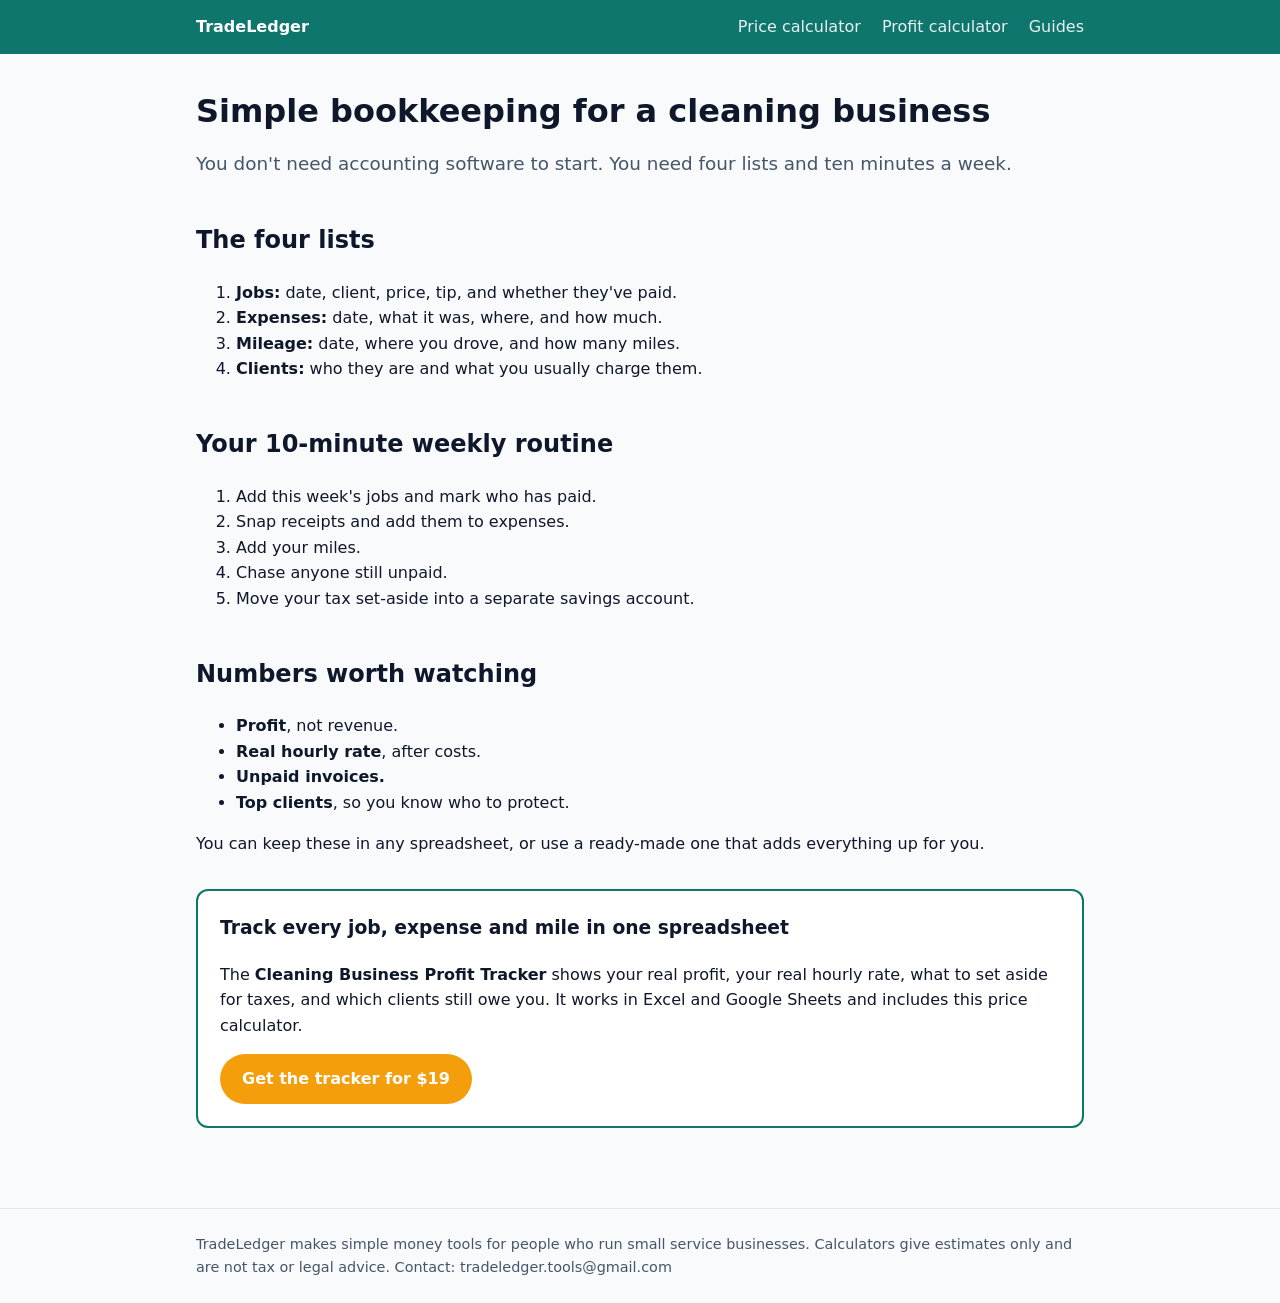
==== guides/cleaning-business-bookkeeping.html @ 63ed48bc "TradeLedger site: calculators and guides" ====
<!doctype html>
<html lang="en"><head><meta charset="utf-8"><meta name="viewport" content="width=device-width,initial-scale=1">
<title>Simple Bookkeeping for a Cleaning Business | TradeLedger</title><meta name="description" content="A no-jargon way to track income, expenses and mileage for a house cleaning business in 10 minutes a week.">
<link rel="canonical" href="https://loomenz.github.io/tradeledger/guides/cleaning-business-bookkeeping.html">
<meta property="og:title" content="Simple Bookkeeping for a Cleaning Business | TradeLedger"><meta property="og:description" content="A no-jargon way to track income, expenses and mileage for a house cleaning business in 10 minutes a week.">
<meta property="og:image" content="https://loomenz.github.io/tradeledger/cover.png">
<link rel="stylesheet" href="../style.css"></head><body>
<header><div class="wrap"><a href="../index.html">TradeLedger</a><nav>
<a href="../tools/cleaning-price-calculator.html">Price calculator</a>
<a href="../tools/cleaning-profit-calculator.html">Profit calculator</a>
<a href="../guides/how-much-to-charge-for-house-cleaning.html">Guides</a></nav></div></header>
<main><div class="wrap"><h1>Simple bookkeeping for a cleaning business</h1>
<p class="lead">You don't need accounting software to start. You need four lists and ten minutes a week.</p>
<h2>The four lists</h2>
<ol><li><strong>Jobs:</strong> date, client, price, tip, and whether they've paid.</li><li><strong>Expenses:</strong> date, what it was, where, and how much.</li>
<li><strong>Mileage:</strong> date, where you drove, and how many miles.</li><li><strong>Clients:</strong> who they are and what you usually charge them.</li></ol>
<h2>Your 10-minute weekly routine</h2>
<ol><li>Add this week's jobs and mark who has paid.</li><li>Snap receipts and add them to expenses.</li><li>Add your miles.</li><li>Chase anyone still unpaid.</li><li>Move your tax set-aside into a separate savings account.</li></ol>
<h2>Numbers worth watching</h2>
<ul><li><strong>Profit</strong>, not revenue.</li><li><strong>Real hourly rate</strong>, after costs.</li><li><strong>Unpaid invoices.</strong></li><li><strong>Top clients</strong>, so you know who to protect.</li></ul>
<p>You can keep these in any spreadsheet, or use a ready-made one that adds everything up for you.</p>
<div class="cta"><h3>Track every job, expense and mile in one spreadsheet</h3>
<p>The <strong>Cleaning Business Profit Tracker</strong> shows your real profit, your real hourly rate, what to set aside for taxes,
and which clients still owe you. It works in Excel and Google Sheets and includes this price calculator.</p>
<a class="btn" href="https://tradeledger.gumroad.com">Get the tracker for $19</a></div></div></main>
<footer><div class="wrap">TradeLedger makes simple money tools for people who run small service businesses.
Calculators give estimates only and are not tax or legal advice. Contact: tradeledger.tools@gmail.com</div></footer>
</body></html>
---- style.css ----
:root{--teal:#0f766e;--teal-l:#ccfbf1;--ink:#0f172a;--mute:#475569;--bg:#f8fafc;--card:#fff;--line:#e2e8f0;--amber:#f59e0b}
*{box-sizing:border-box}body{margin:0;font-family:system-ui,-apple-system,Segoe UI,Roboto,sans-serif;color:var(--ink);background:var(--bg);line-height:1.6}
a{color:var(--teal)}header{background:var(--teal);color:#fff}header .wrap{display:flex;justify-content:space-between;align-items:center;padding:14px 16px;flex-wrap:wrap;gap:8px}
header a{color:#fff;text-decoration:none;font-weight:600}header nav a{margin-left:16px;font-weight:500;opacity:.9}
.wrap{max-width:920px;margin:0 auto;padding:0 16px}main{padding:32px 0 48px}h1{font-size:2rem;line-height:1.2;margin:.2em 0 .4em}h2{margin-top:1.8em}
.lead{font-size:1.15rem;color:var(--mute)}.grid{display:grid;grid-template-columns:repeat(auto-fit,minmax(250px,1fr));gap:16px;margin:24px 0}
.card{background:var(--card);border:1px solid var(--line);border-radius:12px;padding:20px}.card h3{margin-top:0}
.btn{display:inline-block;background:var(--amber);color:#fff;padding:12px 22px;border-radius:999px;text-decoration:none;font-weight:700}
.btn.alt{background:var(--teal)}.calc label{display:block;font-weight:600;margin:12px 0 4px}
.calc input,.calc select{width:100%;padding:10px;border:1px solid #cbd5e1;border-radius:8px;font-size:1rem}
.result{background:var(--teal-l);border-radius:12px;padding:18px;margin-top:18px}.result .big{font-size:2.2rem;font-weight:800;color:var(--teal)}
.result table{width:100%;border-collapse:collapse}.result td{padding:4px 0}.result td:last-child{text-align:right;font-weight:600}
.cta{background:#fff;border:2px solid var(--teal);border-radius:12px;padding:22px;margin:32px 0}.cta h3{margin-top:0}
table.data{width:100%;border-collapse:collapse;background:#fff}table.data th,table.data td{border:1px solid var(--line);padding:8px;text-align:left}table.data th{background:var(--teal);color:#fff}
footer{border-top:1px solid var(--line);padding:24px 0;color:var(--mute);font-size:.9rem}img{max-width:100%;height:auto;border-radius:10px;border:1px solid var(--line)}
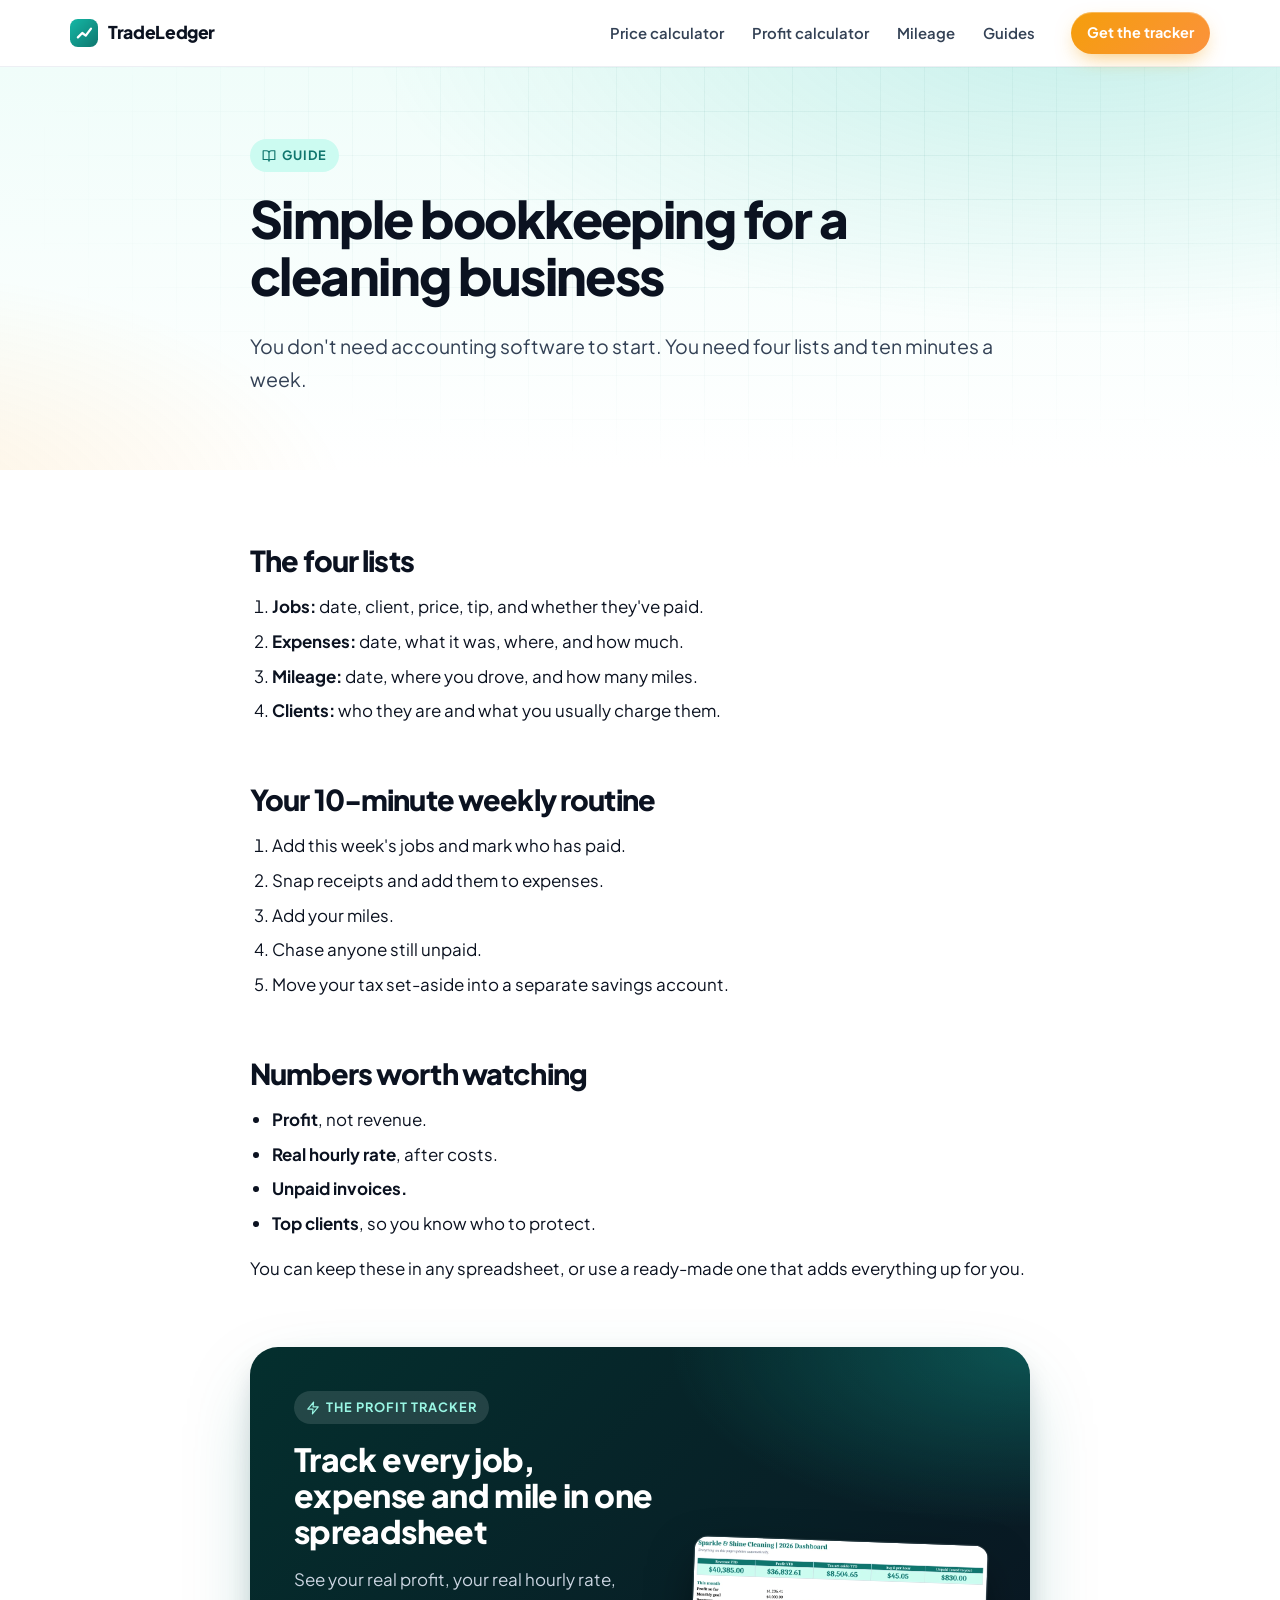
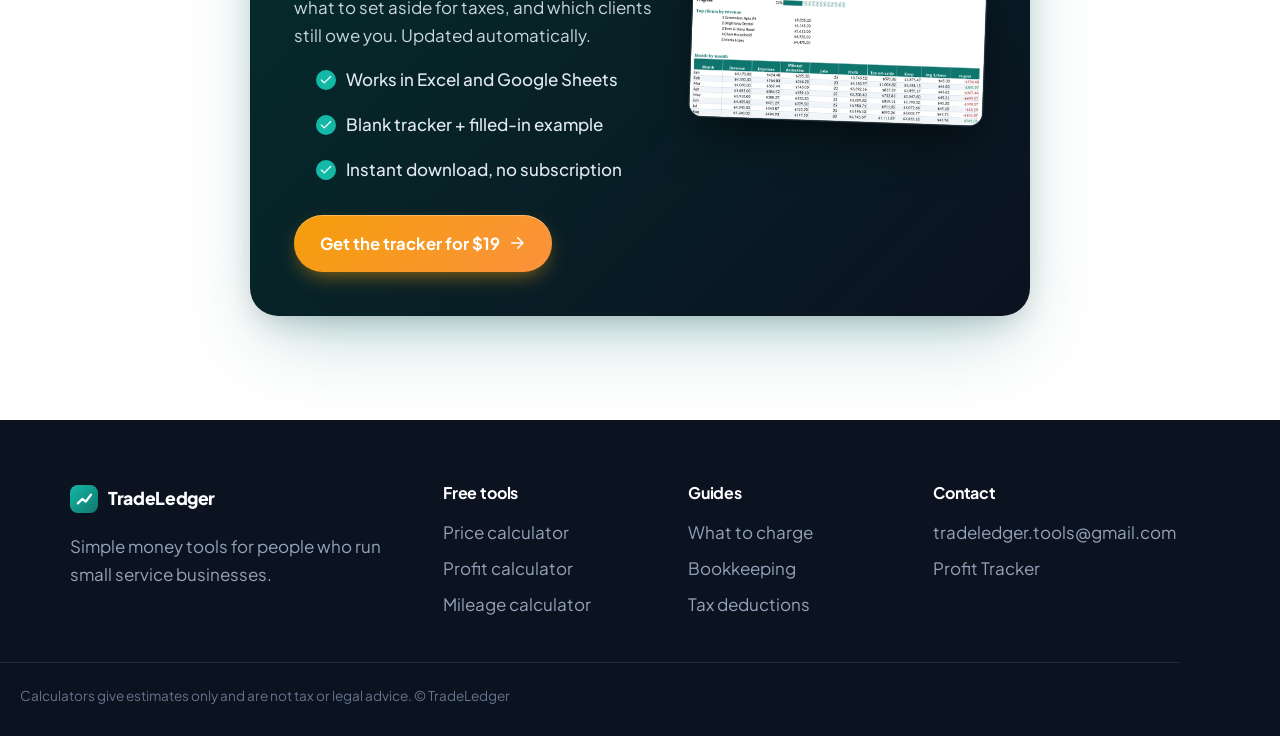
==== commit be13b035: "Redesign site to modern standard Co-Authored-By: Claude Opus 5.5 (1M context) <noreply@anthropic.com" ====
--- a/guides/cleaning-business-bookkeeping.html
+++ b/guides/cleaning-business-bookkeeping.html
@@ -3,14 +3,18 @@
 <title>Simple Bookkeeping for a Cleaning Business | TradeLedger</title><meta name="description" content="A no-jargon way to track income, expenses and mileage for a house cleaning business in 10 minutes a week.">
 <link rel="canonical" href="https://loomenz.github.io/tradeledger/guides/cleaning-business-bookkeeping.html">
 <meta property="og:title" content="Simple Bookkeeping for a Cleaning Business | TradeLedger"><meta property="og:description" content="A no-jargon way to track income, expenses and mileage for a house cleaning business in 10 minutes a week.">
-<meta property="og:image" content="https://loomenz.github.io/tradeledger/cover.png">
+<meta property="og:image" content="https://loomenz.github.io/tradeledger/cover.png"><meta name="theme-color" content="#0f766e">
+<link rel="preconnect" href="https://fonts.googleapis.com"><link rel="preconnect" href="https://fonts.gstatic.com" crossorigin>
+<link href="https://fonts.googleapis.com/css2?family=Plus+Jakarta+Sans:wght@400;500;600;700;800&display=swap" rel="stylesheet">
 <link rel="stylesheet" href="../style.css"></head><body>
-<header><div class="wrap"><a href="../index.html">TradeLedger</a><nav>
-<a href="../tools/cleaning-price-calculator.html">Price calculator</a>
+<header class="nav"><div class="wrap navin"><a class="brand" href="../index.html"><svg width="28" height="28" viewBox="0 0 32 32" aria-hidden="true"><defs><linearGradient id="lg" x1="0" y1="0" x2="1" y2="1"><stop offset="0" stop-color="#14b8a6"/><stop offset="1" stop-color="#0f766e"/></linearGradient></defs><rect width="32" height="32" rx="9" fill="url(#lg)"/><path d="M9 21l5-5 4 3 6-8" fill="none" stroke="#fff" stroke-width="2.6" stroke-linecap="round" stroke-linejoin="round"/></svg><span>TradeLedger</span></a>
+<nav id="menu"><a href="../tools/cleaning-price-calculator.html">Price calculator</a>
 <a href="../tools/cleaning-profit-calculator.html">Profit calculator</a>
-<a href="../guides/how-much-to-charge-for-house-cleaning.html">Guides</a></nav></div></header>
-<main><div class="wrap"><h1>Simple bookkeeping for a cleaning business</h1>
-<p class="lead">You don't need accounting software to start. You need four lists and ten minutes a week.</p>
+<a href="../tools/mileage-deduction-calculator.html">Mileage</a>
+<a href="../guides/how-much-to-charge-for-house-cleaning.html">Guides</a></nav>
+<a class="btn sm" href="https://ledgercraft002.gumroad.com/l/vpeufb">Get the tracker</a></div></header>
+<main><section class="phero"><div class="glow"></div><div class="wrap narrow">
+<span class="eyebrow"><svg width="14" height="14" viewBox="0 0 24 24" fill="none" stroke="currentColor" stroke-width="2" stroke-linecap="round" stroke-linejoin="round" aria-hidden="true"><path d="M2 3h6a4 4 0 0 1 4 4v14a3 3 0 0 0-3-3H2zM22 3h-6a4 4 0 0 0-4 4v14a3 3 0 0 1 3-3h7z"/></svg> Guide</span><h1>Simple bookkeeping for a cleaning business</h1><p class="lead">You don't need accounting software to start. You need four lists and ten minutes a week.</p></div></section><div class="wrap narrow article">
 <h2>The four lists</h2>
 <ol><li><strong>Jobs:</strong> date, client, price, tip, and whether they've paid.</li><li><strong>Expenses:</strong> date, what it was, where, and how much.</li>
 <li><strong>Mileage:</strong> date, where you drove, and how many miles.</li><li><strong>Clients:</strong> who they are and what you usually charge them.</li></ol>
@@ -19,10 +23,17 @@
 <h2>Numbers worth watching</h2>
 <ul><li><strong>Profit</strong>, not revenue.</li><li><strong>Real hourly rate</strong>, after costs.</li><li><strong>Unpaid invoices.</strong></li><li><strong>Top clients</strong>, so you know who to protect.</li></ul>
 <p>You can keep these in any spreadsheet, or use a ready-made one that adds everything up for you.</p>
-<div class="cta"><h3>Track every job, expense and mile in one spreadsheet</h3>
-<p>The <strong>Cleaning Business Profit Tracker</strong> shows your real profit, your real hourly rate, what to set aside for taxes,
-and which clients still owe you. It works in Excel and Google Sheets and includes this price calculator.</p>
-<a class="btn" href="https://tradeledger.gumroad.com">Get the tracker for $19</a></div></div></main>
-<footer><div class="wrap">TradeLedger makes simple money tools for people who run small service businesses.
-Calculators give estimates only and are not tax or legal advice. Contact: tradeledger.tools@gmail.com</div></footer>
+<section class="cta reveal"><div class="ctatext"><span class="eyebrow light"><svg width="14" height="14" viewBox="0 0 24 24" fill="none" stroke="currentColor" stroke-width="2" stroke-linecap="round" stroke-linejoin="round" aria-hidden="true"><path d="M13 2L3 14h9l-1 8 10-12h-9z"/></svg> The Profit Tracker</span>
+<h3>Track every job, expense and mile in one spreadsheet</h3>
+<p>See your real profit, your real hourly rate, what to set aside for taxes, and which clients still owe you. Updated automatically.</p>
+<ul class="checks"><li><svg width="16" height="16" viewBox="0 0 24 24" fill="none" stroke="currentColor" stroke-width="2" stroke-linecap="round" stroke-linejoin="round" aria-hidden="true"><path d="M20 6L9 17l-5-5"/></svg>Works in Excel and Google Sheets</li><li><svg width="16" height="16" viewBox="0 0 24 24" fill="none" stroke="currentColor" stroke-width="2" stroke-linecap="round" stroke-linejoin="round" aria-hidden="true"><path d="M20 6L9 17l-5-5"/></svg>Blank tracker + filled-in example</li><li><svg width="16" height="16" viewBox="0 0 24 24" fill="none" stroke="currentColor" stroke-width="2" stroke-linecap="round" stroke-linejoin="round" aria-hidden="true"><path d="M20 6L9 17l-5-5"/></svg>Instant download, no subscription</li></ul>
+<a class="btn big" href="https://ledgercraft002.gumroad.com/l/vpeufb">Get the tracker for $19 <svg width="18" height="18" viewBox="0 0 24 24" fill="none" stroke="currentColor" stroke-width="2" stroke-linecap="round" stroke-linejoin="round" aria-hidden="true"><path d="M5 12h14M13 5l7 7-7 7"/></svg></a></div>
+<div class="ctaimg"><img src="../img/dashboard.webp" width="901" height="554" loading="lazy" alt="Profit Tracker dashboard"></div></section></div></main>
+<footer><div class="wrap foot"><div><a class="brand" href="../index.html"><svg width="28" height="28" viewBox="0 0 32 32" aria-hidden="true"><defs><linearGradient id="lg" x1="0" y1="0" x2="1" y2="1"><stop offset="0" stop-color="#14b8a6"/><stop offset="1" stop-color="#0f766e"/></linearGradient></defs><rect width="32" height="32" rx="9" fill="url(#lg)"/><path d="M9 21l5-5 4 3 6-8" fill="none" stroke="#fff" stroke-width="2.6" stroke-linecap="round" stroke-linejoin="round"/></svg><span>TradeLedger</span></a>
+<p>Simple money tools for people who run small service businesses.</p></div>
+<div><h4>Free tools</h4><a href="../tools/cleaning-price-calculator.html">Price calculator</a><a href="../tools/cleaning-profit-calculator.html">Profit calculator</a><a href="../tools/mileage-deduction-calculator.html">Mileage calculator</a></div>
+<div><h4>Guides</h4><a href="../guides/how-much-to-charge-for-house-cleaning.html">What to charge</a><a href="../guides/cleaning-business-bookkeeping.html">Bookkeeping</a><a href="../guides/cleaning-business-tax-deductions.html">Tax deductions</a></div>
+<div><h4>Contact</h4><a href="mailto:tradeledger.tools@gmail.com">tradeledger.tools@gmail.com</a><a href="https://ledgercraft002.gumroad.com/l/vpeufb">Profit Tracker</a></div></div>
+<div class="wrap fine">Calculators give estimates only and are not tax or legal advice. © TradeLedger</div></footer>
+<script src="../site.js" defer></script>
 </body></html>
--- a/style.css
+++ b/style.css
@@ -1,15 +1,153 @@
-:root{--teal:#0f766e;--teal-l:#ccfbf1;--ink:#0f172a;--mute:#475569;--bg:#f8fafc;--card:#fff;--line:#e2e8f0;--amber:#f59e0b}
-*{box-sizing:border-box}body{margin:0;font-family:system-ui,-apple-system,Segoe UI,Roboto,sans-serif;color:var(--ink);background:var(--bg);line-height:1.6}
-a{color:var(--teal)}header{background:var(--teal);color:#fff}header .wrap{display:flex;justify-content:space-between;align-items:center;padding:14px 16px;flex-wrap:wrap;gap:8px}
-header a{color:#fff;text-decoration:none;font-weight:600}header nav a{margin-left:16px;font-weight:500;opacity:.9}
-.wrap{max-width:920px;margin:0 auto;padding:0 16px}main{padding:32px 0 48px}h1{font-size:2rem;line-height:1.2;margin:.2em 0 .4em}h2{margin-top:1.8em}
-.lead{font-size:1.15rem;color:var(--mute)}.grid{display:grid;grid-template-columns:repeat(auto-fit,minmax(250px,1fr));gap:16px;margin:24px 0}
-.card{background:var(--card);border:1px solid var(--line);border-radius:12px;padding:20px}.card h3{margin-top:0}
-.btn{display:inline-block;background:var(--amber);color:#fff;padding:12px 22px;border-radius:999px;text-decoration:none;font-weight:700}
-.btn.alt{background:var(--teal)}.calc label{display:block;font-weight:600;margin:12px 0 4px}
-.calc input,.calc select{width:100%;padding:10px;border:1px solid #cbd5e1;border-radius:8px;font-size:1rem}
-.result{background:var(--teal-l);border-radius:12px;padding:18px;margin-top:18px}.result .big{font-size:2.2rem;font-weight:800;color:var(--teal)}
-.result table{width:100%;border-collapse:collapse}.result td{padding:4px 0}.result td:last-child{text-align:right;font-weight:600}
-.cta{background:#fff;border:2px solid var(--teal);border-radius:12px;padding:22px;margin:32px 0}.cta h3{margin-top:0}
-table.data{width:100%;border-collapse:collapse;background:#fff}table.data th,table.data td{border:1px solid var(--line);padding:8px;text-align:left}table.data th{background:var(--teal);color:#fff}
-footer{border-top:1px solid var(--line);padding:24px 0;color:var(--mute);font-size:.9rem}img{max-width:100%;height:auto;border-radius:10px;border:1px solid var(--line)}
+:root{
+  --brand:#0f766e;--brand-2:#14b8a6;--brand-soft:#ccfbf1;--accent:#f59e0b;--accent-2:#fb923c;
+  --ink:#0b1220;--ink-2:#334155;--mute:#64748b;--line:#e5e9f0;--bg:#ffffff;--bg-2:#f6f8fb;--card:#ffffff;
+  --r:20px;--r-sm:12px;
+  --sh-1:0 1px 2px rgba(15,23,42,.06),0 2px 8px rgba(15,23,42,.04);
+  --sh-2:0 2px 4px rgba(15,23,42,.04),0 12px 32px -8px rgba(15,23,42,.14);
+  --sh-3:0 30px 80px -20px rgba(15,118,110,.35),0 12px 30px -10px rgba(15,23,42,.25);
+}
+*{box-sizing:border-box}html{scroll-behavior:smooth;-webkit-text-size-adjust:100%}
+body{margin:0;font-family:"Plus Jakarta Sans",system-ui,-apple-system,Segoe UI,Roboto,sans-serif;color:var(--ink);background:var(--bg);line-height:1.65;font-size:17px;-webkit-font-smoothing:antialiased;overflow-x:hidden}
+img{max-width:100%;height:auto;display:block}a{color:var(--brand)}
+h1,h2,h3,h4{line-height:1.12;letter-spacing:-.03em;margin:0 0 .5em;font-weight:800}
+h1{font-size:clamp(2.2rem,5.2vw,3.9rem)}h2{font-size:clamp(1.7rem,3.4vw,2.6rem)}h3{font-size:1.25rem;letter-spacing:-.02em}h4{font-size:1rem;letter-spacing:-.01em;font-weight:700}
+p{margin:0 0 1em}.lead{font-size:clamp(1.05rem,1.6vw,1.22rem);color:var(--ink-2);max-width:40em}
+.wrap{max-width:1180px;margin:0 auto;padding:0 20px}.narrow{max-width:820px}
+.grad{background:linear-gradient(100deg,var(--brand) 10%,var(--brand-2) 55%,var(--accent) 100%);-webkit-background-clip:text;background-clip:text;color:transparent}
+
+/* nav */
+.nav{position:sticky;top:0;z-index:50;background:rgba(255,255,255,.72);backdrop-filter:saturate(180%) blur(14px);-webkit-backdrop-filter:saturate(180%) blur(14px);border-bottom:1px solid rgba(229,233,240,.7)}
+.navin{display:flex;align-items:center;gap:24px;height:66px}
+.brand{display:inline-flex;align-items:center;gap:10px;font-weight:800;letter-spacing:-.02em;color:var(--ink);text-decoration:none;font-size:1.1rem}
+.nav nav{display:flex;gap:4px;margin-left:auto}
+.nav nav a{color:var(--ink-2);text-decoration:none;font-weight:600;font-size:.93rem;padding:8px 12px;border-radius:999px;transition:background .2s,color .2s}
+.nav nav a:hover{background:var(--bg-2);color:var(--ink)}
+
+/* buttons */
+.btn{display:inline-flex;align-items:center;justify-content:center;gap:8px;background:linear-gradient(135deg,var(--accent),var(--accent-2));color:#fff;font-weight:700;text-decoration:none;padding:12px 22px;border-radius:999px;border:0;box-shadow:0 8px 22px -8px rgba(245,158,11,.7),inset 0 1px 0 rgba(255,255,255,.3);transition:transform .2s,box-shadow .2s;white-space:nowrap}
+.btn:hover{transform:translateY(-2px);box-shadow:0 14px 30px -10px rgba(245,158,11,.8),inset 0 1px 0 rgba(255,255,255,.3)}
+.btn svg{transition:transform .2s}.btn:hover svg{transform:translateX(3px)}
+.btn.sm{padding:9px 16px;font-size:.9rem}.btn.big{padding:15px 26px;font-size:1.04rem}.btn.full{width:100%}
+.btn.ghost{background:#fff;color:var(--ink);box-shadow:var(--sh-1);border:1px solid var(--line)}.btn.ghost:hover{box-shadow:var(--sh-2)}
+
+.eyebrow{display:inline-flex;align-items:center;gap:6px;font-size:.8rem;font-weight:700;text-transform:uppercase;letter-spacing:.08em;color:var(--brand);background:var(--brand-soft);padding:6px 12px;border-radius:999px;margin-bottom:18px}
+.eyebrow.light{background:rgba(255,255,255,.12);color:#99f6e4}
+
+/* hero */
+.hero,.phero{position:relative;overflow:hidden;background:radial-gradient(1200px 500px at 85% -10%,rgba(20,184,166,.18),transparent 60%),radial-gradient(800px 400px at -10% 110%,rgba(245,158,11,.12),transparent 60%),linear-gradient(180deg,#f0fdfa 0%,#fff 100%)}
+.glow{position:absolute;inset:0;background-image:linear-gradient(rgba(15,118,110,.06) 1px,transparent 1px),linear-gradient(90deg,rgba(15,118,110,.06) 1px,transparent 1px);background-size:44px 44px;mask-image:radial-gradient(ellipse at 60% 30%,#000 20%,transparent 70%);-webkit-mask-image:radial-gradient(ellipse at 60% 30%,#000 20%,transparent 70%);pointer-events:none}
+.herogrid{position:relative;display:grid;grid-template-columns:1.02fr 1fr;gap:56px;align-items:center;padding:88px 20px 104px}
+.herotext h1{margin-bottom:.35em}
+.ctas{display:flex;gap:12px;flex-wrap:wrap;margin:30px 0 26px}
+.works{display:flex;align-items:center;gap:8px;flex-wrap:wrap;color:var(--mute);font-size:.9rem;font-weight:600}
+.pill{background:#fff;border:1px solid var(--line);padding:4px 12px;border-radius:999px;color:var(--ink-2);box-shadow:var(--sh-1)}
+.heroimg{position:relative;perspective:1600px}
+.frame{background:#fff;border-radius:16px;border:1px solid var(--line);box-shadow:var(--sh-3);overflow:hidden;transform:rotateY(-9deg) rotateX(4deg);transform-origin:left center;transition:transform .6s cubic-bezier(.2,.8,.2,1)}
+.heroimg:hover .frame{transform:rotateY(-3deg) rotateX(1deg)}
+.bar{display:flex;align-items:center;gap:6px;padding:10px 14px;border-bottom:1px solid var(--line);background:#f8fafc}
+.bar i{width:10px;height:10px;border-radius:50%;background:#e2e8f0}.bar i:nth-child(1){background:#fda4af}.bar i:nth-child(2){background:#fcd34d}.bar i:nth-child(3){background:#86efac}
+.bar span{margin-left:10px;font-size:.75rem;color:var(--mute);font-weight:600}
+.chip{position:absolute;background:rgba(255,255,255,.9);backdrop-filter:blur(8px);border:1px solid var(--line);border-radius:14px;padding:12px 16px;box-shadow:var(--sh-2);display:flex;flex-direction:column;line-height:1.2;animation:float 6s ease-in-out infinite}
+.chip b{font-size:1.35rem;letter-spacing:-.02em}.chip span{font-size:.78rem;color:var(--mute);font-weight:600}.chip .up{color:#16a34a}
+.c1{left:-26px;bottom:-22px}.c2{right:-14px;top:-24px;animation-delay:-3s}
+@keyframes float{0%,100%{transform:translateY(0)}50%{transform:translateY(-10px)}}
+
+/* stats */
+.stats{border-block:1px solid var(--line);background:#fff}
+.statgrid{display:grid;grid-template-columns:repeat(4,1fr);gap:20px;padding:34px 20px}
+.statgrid div{text-align:center}.statgrid b{display:block;font-size:2.3rem;font-weight:800;letter-spacing:-.04em;background:linear-gradient(135deg,var(--brand),var(--brand-2));-webkit-background-clip:text;background-clip:text;color:transparent}
+.statgrid b i{font-style:normal}.statgrid div>span{color:var(--mute);font-size:.92rem;font-weight:600}
+
+/* sections */
+.sec{padding:104px 0}.sec.alt{background:var(--bg-2)}
+.sechead{text-align:center;max-width:680px;margin:0 auto 54px}.sechead p{color:var(--ink-2);font-size:1.1rem}
+.grid3{display:grid;grid-template-columns:repeat(3,1fr);gap:22px}
+.card{background:var(--card);border:1px solid var(--line);border-radius:var(--r);padding:28px;box-shadow:var(--sh-1)}
+.card.tool{text-decoration:none;color:inherit;display:flex;flex-direction:column;transition:transform .25s,box-shadow .25s,border-color .25s}
+.card.tool:hover{transform:translateY(-6px);box-shadow:var(--sh-2);border-color:rgba(20,184,166,.45)}
+.card.tool p{color:var(--ink-2);flex:1}.more{display:inline-flex;align-items:center;gap:6px;color:var(--brand);font-weight:700}
+.card.tool:hover .more svg{transform:translateX(4px)}.more svg{transition:transform .2s}
+.ico{display:inline-grid;place-items:center;width:48px;height:48px;border-radius:14px;background:linear-gradient(135deg,var(--brand-soft),#e0f2fe);color:var(--brand);margin-bottom:18px}
+.ico.sm{width:42px;height:42px;border-radius:12px;margin:0;flex:none}
+.featgrid{display:grid;grid-template-columns:repeat(4,1fr);gap:18px}
+.feat{display:flex;gap:14px;align-items:flex-start;background:#fff;border:1px solid var(--line);border-radius:16px;padding:20px;transition:transform .25s,box-shadow .25s}
+.feat:hover{transform:translateY(-4px);box-shadow:var(--sh-2)}.feat h4{margin-bottom:.25em}.feat p{color:var(--mute);font-size:.92rem;margin:0;line-height:1.5}
+
+/* pricing */
+.pricing{display:grid;grid-template-columns:1fr 440px;gap:60px;align-items:center}
+.price{position:relative;background:#fff;border-radius:24px;padding:32px;border:1px solid var(--line);box-shadow:var(--sh-3)}
+.price:before{content:"";position:absolute;inset:-1px;border-radius:24px;padding:1.5px;background:linear-gradient(135deg,var(--brand-2),transparent 40%,var(--accent));-webkit-mask:linear-gradient(#000 0 0) content-box,linear-gradient(#000 0 0);-webkit-mask-composite:xor;mask-composite:exclude;pointer-events:none}
+.ptop span{font-weight:700;color:var(--ink-2)}.amt{font-size:3.4rem;font-weight:800;letter-spacing:-.04em;margin:4px 0 14px}.amt small{font-size:.95rem;color:var(--mute);font-weight:600;letter-spacing:0;margin-left:8px}
+.checks{list-style:none;padding:0;margin:0 0 24px;display:grid;gap:10px}.checks li{display:flex;gap:10px;align-items:center;font-weight:500}
+.checks svg{flex:none;color:#fff;background:var(--brand-2);border-radius:50%;padding:3px;width:20px;height:20px}
+.fine{display:flex;align-items:center;justify-content:center;gap:6px;color:var(--mute);font-size:.85rem;margin:14px 0 0}
+
+/* guides & faq */
+.guides{display:grid;gap:12px}
+.glink{display:flex;justify-content:space-between;align-items:center;gap:16px;background:#fff;border:1px solid var(--line);border-radius:16px;padding:20px 24px;text-decoration:none;color:var(--ink);font-weight:700;transition:transform .2s,box-shadow .2s,border-color .2s}
+.glink:hover{transform:translateX(4px);box-shadow:var(--sh-2);border-color:rgba(20,184,166,.45)}.glink svg{color:var(--brand);flex:none}
+.faq{display:grid;gap:12px;margin-bottom:64px}
+details{background:#fff;border:1px solid var(--line);border-radius:16px;padding:0 24px;transition:box-shadow .2s}
+details[open]{box-shadow:var(--sh-2)}
+summary{cursor:pointer;list-style:none;padding:20px 0;font-weight:700;display:flex;justify-content:space-between;gap:16px}
+summary::-webkit-details-marker{display:none}
+summary:after{content:"+";font-size:1.4rem;line-height:1;color:var(--brand);transition:transform .25s}
+details[open] summary:after{transform:rotate(45deg)}details p{color:var(--ink-2);margin:0 0 20px}
+
+/* CTA band */
+.cta{position:relative;overflow:hidden;display:grid;grid-template-columns:1.1fr .9fr;gap:36px;align-items:center;background:radial-gradient(600px 300px at 100% 0%,rgba(20,184,166,.35),transparent 60%),linear-gradient(135deg,#042f2e,#0b1220);color:#e2e8f0;border-radius:28px;padding:44px;margin:64px 0;box-shadow:var(--sh-3)}
+.cta h3{font-size:clamp(1.5rem,2.6vw,2rem);color:#fff}.cta p{color:#cbd5e1}.cta .checks li{color:#e2e8f0}
+.ctaimg img{border-radius:14px;box-shadow:0 20px 50px -10px rgba(0,0,0,.6);transform:rotate(2deg);border:1px solid rgba(255,255,255,.1)}
+
+/* inner pages */
+.phero .wrap{position:relative;padding:72px 20px 56px}.phero h1{font-size:clamp(2rem,4.4vw,3.2rem)}
+.article{padding-top:16px;padding-bottom:24px;font-size:1.06rem}
+.article h2{font-size:clamp(1.4rem,2.6vw,1.8rem);margin-top:2em}.article li{margin-bottom:.4em}.article ul,.article ol{padding-left:1.3em}
+.tool{padding-top:8px}
+.tool>h2,.tool>p{max-width:760px}.tool>h2{font-size:clamp(1.4rem,2.6vw,1.8rem);margin-top:2.2em}
+table.data{width:100%;border-collapse:separate;border-spacing:0;background:#fff;border:1px solid var(--line);border-radius:16px;overflow:hidden;font-size:.95rem;margin:16px 0 24px;box-shadow:var(--sh-1)}
+table.data th,table.data td{padding:14px 16px;text-align:left;border-bottom:1px solid var(--line)}table.data tr:last-child td{border-bottom:0}
+table.data th{background:var(--bg-2);font-weight:700;color:var(--ink)}
+
+/* calculators */
+.calc{display:grid;grid-template-columns:1.15fr .85fr;gap:24px;align-items:start;margin-top:8px}
+.fields{display:grid;grid-template-columns:1fr 1fr;column-gap:20px;padding:30px}
+.f{display:flex;flex-direction:column;justify-content:flex-end}
+.fields label{display:block;font-weight:600;font-size:.9rem;color:var(--ink-2);margin:14px 0 6px;line-height:1.35}
+.fields input,.fields select{width:100%;padding:13px 14px;border:1.5px solid var(--line);border-radius:var(--r-sm);font:inherit;font-size:1rem;background:var(--bg-2);transition:border-color .2s,box-shadow .2s,background .2s}
+.fields input:focus{outline:0;border-color:var(--brand-2);background:#fff;box-shadow:0 0 0 4px rgba(20,184,166,.18)}
+.result{position:sticky;top:90px;border-radius:var(--r);padding:30px;color:#e2e8f0;background:radial-gradient(400px 200px at 100% 0%,rgba(20,184,166,.45),transparent 60%),linear-gradient(160deg,#0f766e,#042f2e);box-shadow:var(--sh-3)}
+.result>div:first-child{font-weight:600;color:#99f6e4;font-size:.9rem;text-transform:uppercase;letter-spacing:.08em}
+.result .big{font-size:clamp(2.6rem,5vw,3.4rem);font-weight:800;letter-spacing:-.04em;color:#fff;margin:4px 0 18px;transition:transform .2s}
+.result .big.bump{transform:scale(1.05)}
+.result table{width:100%;border-collapse:collapse;font-size:.95rem}.result td{padding:9px 0;border-top:1px solid rgba(255,255,255,.12)}
+.result td:last-child{text-align:right;font-weight:700;color:#fff}
+
+/* footer */
+footer{background:#0b1220;color:#94a3b8;padding:64px 0 28px;margin-top:0}
+.foot{display:grid;grid-template-columns:1.6fr 1fr 1fr 1.3fr;gap:32px}
+footer .brand{color:#fff}footer p{margin-top:12px;max-width:26em}
+footer h4{color:#fff;margin-bottom:12px}footer .foot a:not(.brand){display:block;color:#94a3b8;text-decoration:none;padding:4px 0;transition:color .2s}footer .foot a:hover{color:#fff}
+footer .fine{justify-content:flex-start;border-top:1px solid #1e293b;margin-top:40px;padding-top:22px}
+main>.wrap:last-child{padding-bottom:40px}
+
+/* motion */
+.reveal{opacity:0;transform:translateY(22px);transition:opacity .7s cubic-bezier(.2,.8,.2,1),transform .7s cubic-bezier(.2,.8,.2,1)}
+.reveal.in{opacity:1;transform:none}
+.no-js .reveal{opacity:1;transform:none}
+@media (prefers-reduced-motion:reduce){*,*:before,*:after{animation:none!important;transition:none!important;scroll-behavior:auto!important}.reveal{opacity:1;transform:none}.frame{transform:none}}
+
+/* responsive */
+@media (max-width:1000px){.featgrid{grid-template-columns:repeat(2,1fr)}.pricing{grid-template-columns:1fr}.foot{grid-template-columns:1fr 1fr}}
+@media (max-width:880px){
+  .herogrid{grid-template-columns:1fr;padding:56px 20px 80px;gap:48px}.frame{transform:none}
+  .grid3{grid-template-columns:1fr}.calc{grid-template-columns:1fr}.result{position:static}
+  .cta{grid-template-columns:1fr;padding:32px}.nav nav{display:none}.navin{justify-content:space-between}
+  .statgrid{grid-template-columns:repeat(2,1fr)}.sec{padding:72px 0}
+}
+@media (max-width:560px){
+  body{font-size:16px}.fields{grid-template-columns:1fr;padding:22px}
+  .featgrid{grid-template-columns:1fr}.foot{grid-template-columns:1fr}.ctas .btn{width:100%}
+  .c1{left:-6px;bottom:-26px}.c2{right:-6px;top:-28px}.chip{padding:9px 12px}.chip b{font-size:1.1rem}
+  .cta{padding:26px 22px}.price{padding:24px}.brand span{font-size:1rem}
+}
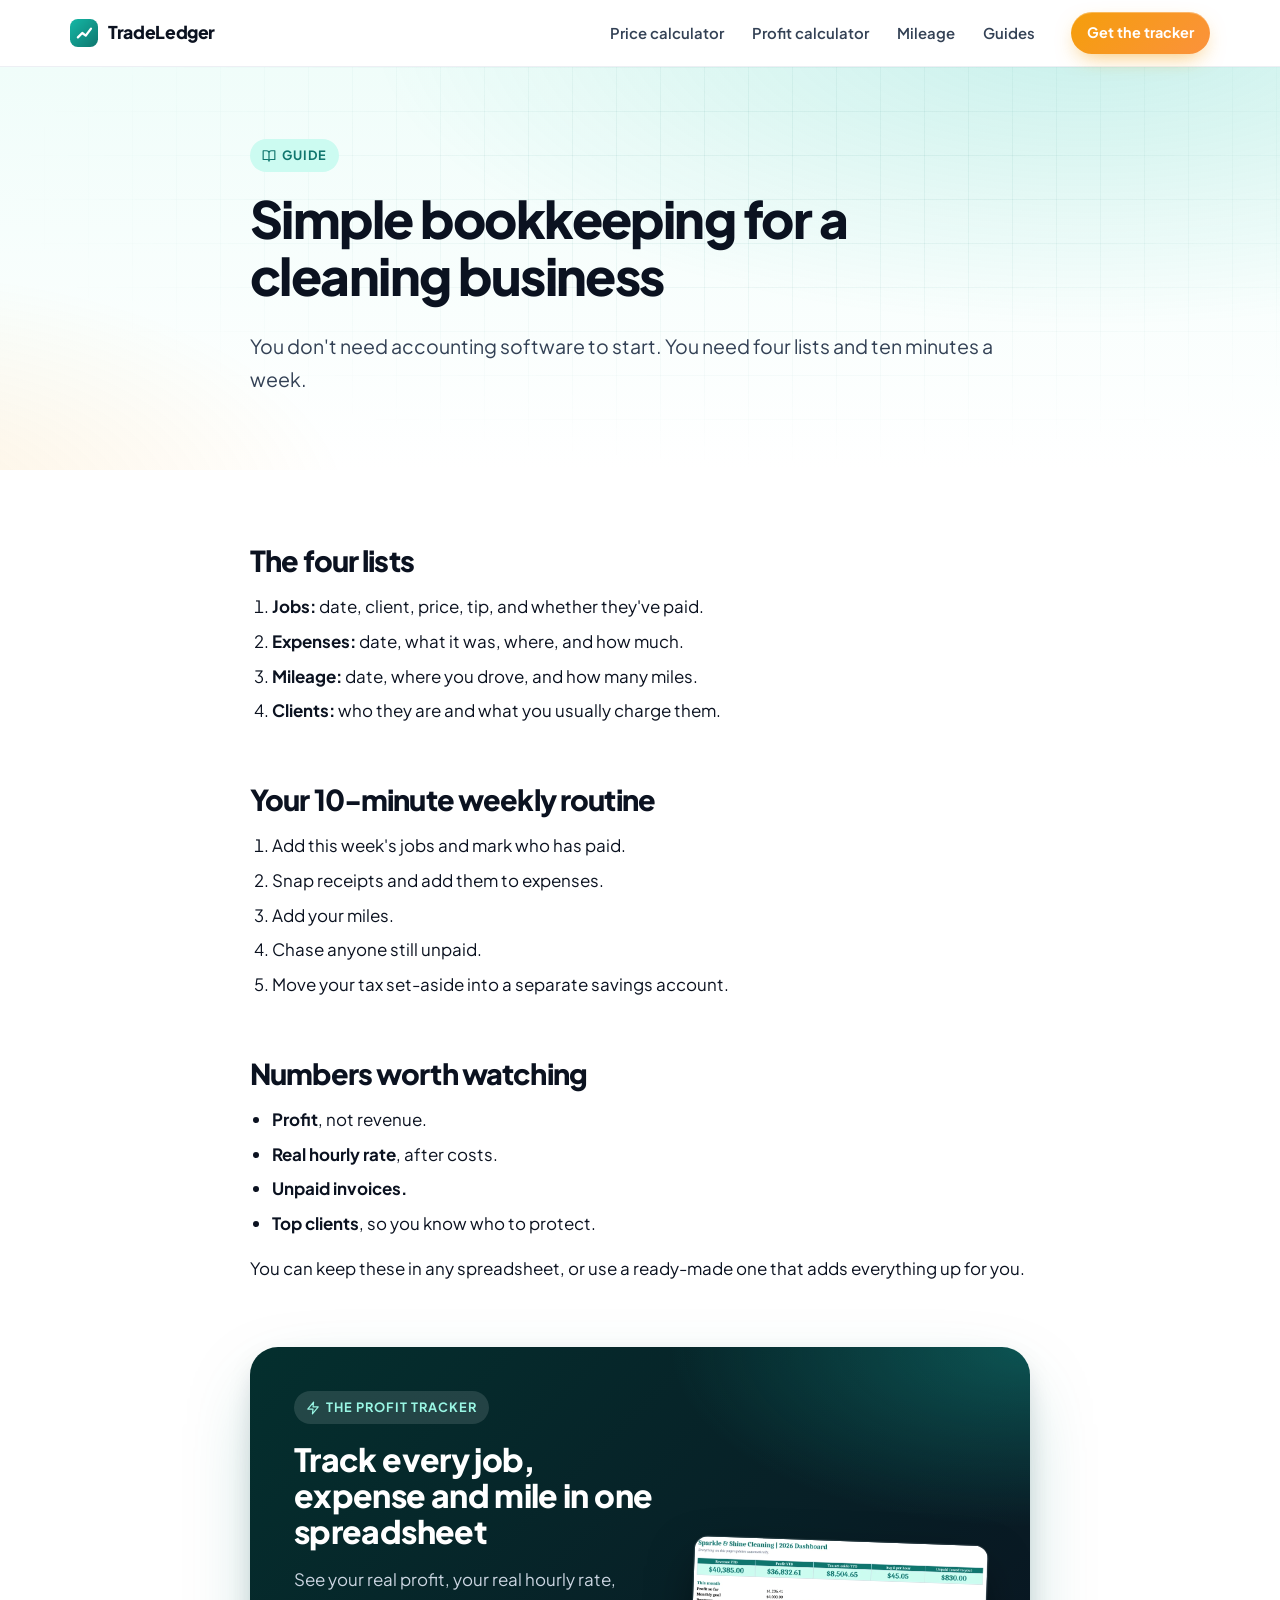
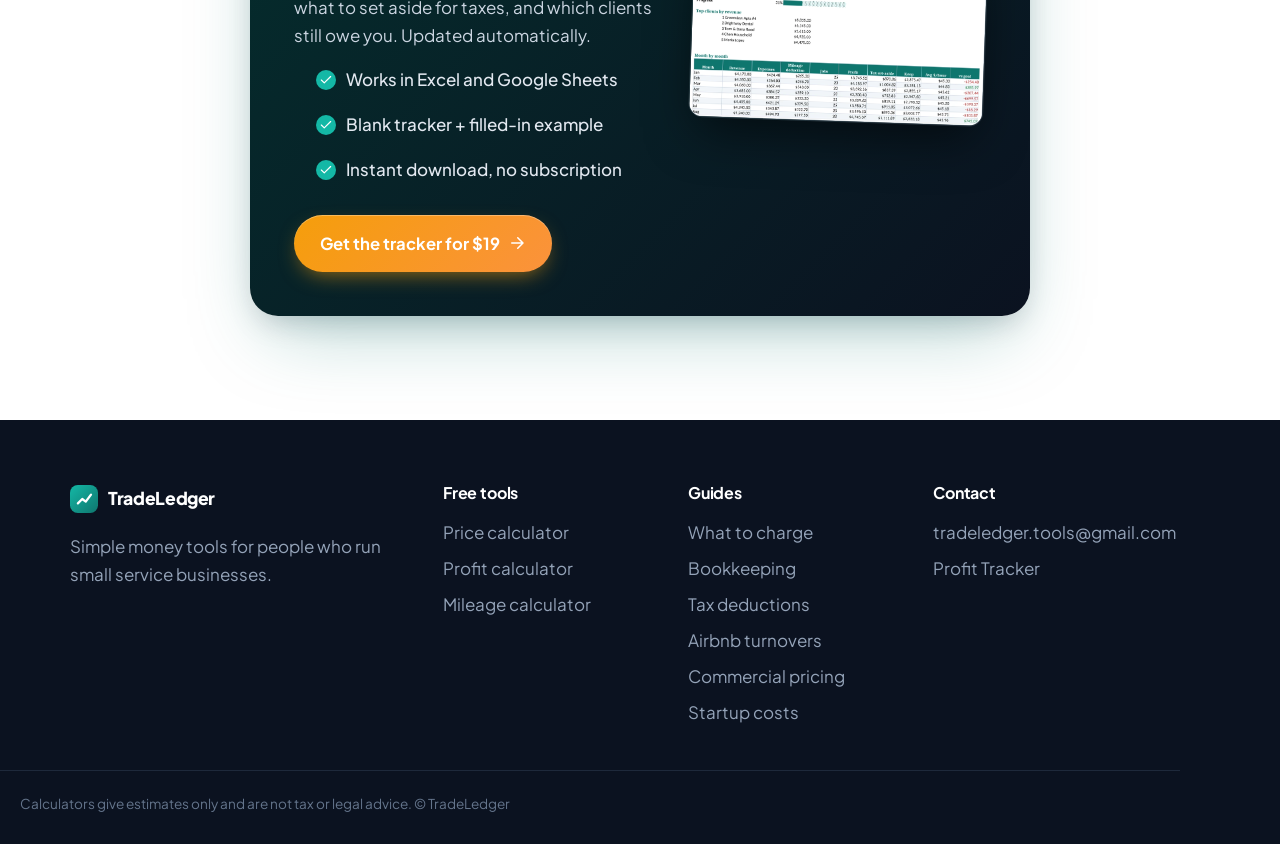
==== commit 9fc9a8fd: "Add Airbnb, commercial pricing and startup cost guides Co-Authored-By: Claude Opus 5.5 (1M context) " ====
--- a/guides/cleaning-business-bookkeeping.html
+++ b/guides/cleaning-business-bookkeeping.html
@@ -32,7 +32,7 @@
 <footer><div class="wrap foot"><div><a class="brand" href="../index.html"><svg width="28" height="28" viewBox="0 0 32 32" aria-hidden="true"><defs><linearGradient id="lg" x1="0" y1="0" x2="1" y2="1"><stop offset="0" stop-color="#14b8a6"/><stop offset="1" stop-color="#0f766e"/></linearGradient></defs><rect width="32" height="32" rx="9" fill="url(#lg)"/><path d="M9 21l5-5 4 3 6-8" fill="none" stroke="#fff" stroke-width="2.6" stroke-linecap="round" stroke-linejoin="round"/></svg><span>TradeLedger</span></a>
 <p>Simple money tools for people who run small service businesses.</p></div>
 <div><h4>Free tools</h4><a href="../tools/cleaning-price-calculator.html">Price calculator</a><a href="../tools/cleaning-profit-calculator.html">Profit calculator</a><a href="../tools/mileage-deduction-calculator.html">Mileage calculator</a></div>
-<div><h4>Guides</h4><a href="../guides/how-much-to-charge-for-house-cleaning.html">What to charge</a><a href="../guides/cleaning-business-bookkeeping.html">Bookkeeping</a><a href="../guides/cleaning-business-tax-deductions.html">Tax deductions</a></div>
+<div><h4>Guides</h4><a href="../guides/how-much-to-charge-for-house-cleaning.html">What to charge</a><a href="../guides/cleaning-business-bookkeeping.html">Bookkeeping</a><a href="../guides/cleaning-business-tax-deductions.html">Tax deductions</a><a href="../guides/airbnb-turnover-cleaning-rates.html">Airbnb turnovers</a><a href="../guides/commercial-cleaning-price-per-square-foot.html">Commercial pricing</a><a href="../guides/cleaning-business-startup-costs.html">Startup costs</a></div>
 <div><h4>Contact</h4><a href="mailto:tradeledger.tools@gmail.com">tradeledger.tools@gmail.com</a><a href="https://ledgercraft002.gumroad.com/l/vpeufb">Profit Tracker</a></div></div>
 <div class="wrap fine">Calculators give estimates only and are not tax or legal advice. © TradeLedger</div></footer>
 <script src="../site.js" defer></script>
